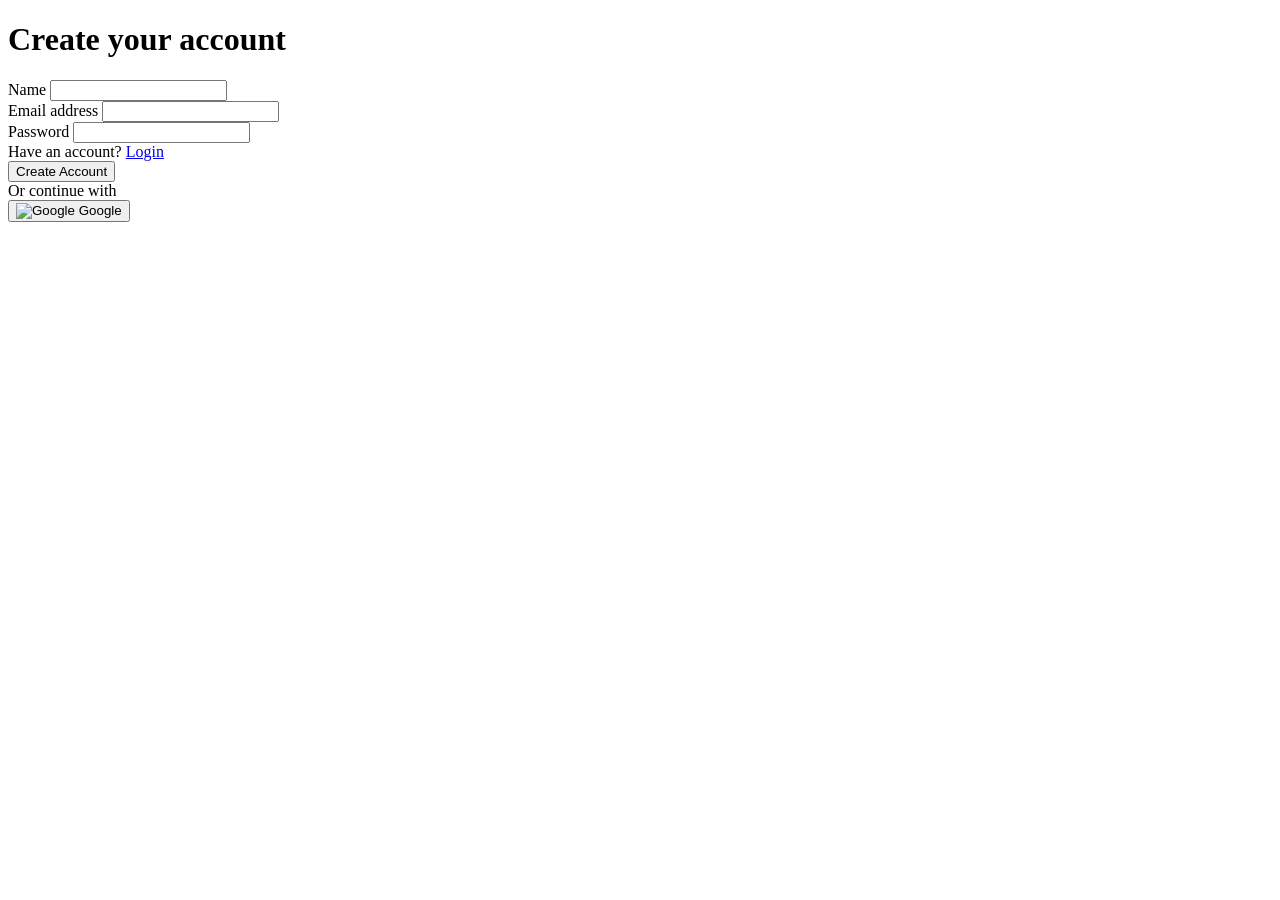
==== index.html @ 69729373 "start" ====
<!DOCTYPE html>
<html lang="en">

<head>
    <meta charset="UTF-8">
    <meta name="viewport" content="width=device-width, initial-scale=1.0">
    <title>Modern Login UI</title>
    <link rel="stylesheet" href="style.css">
    <link rel="stylesheet" href="https://cdnjs.cloudflare.com/ajax/libs/font-awesome/6.0.0/css/all.min.css">
</head>

<body>

    <div class="login-container">
        <h1>Create your account</h1>

        <div class="login-card">
            <form>
                <div class="input-group">
                    <label for="email">Name</label>
                    <input type="text" id="username" required>
                </div>
                <div class="input-group">
                    <label for="email">Email address</label>
                    <input type="email" id="useremail" required>
                </div>

                <div class="input-group">
                    <label for="password">Password</label>
                    <input type="password" id="userpassword"  required>
                </div>

                <div class="form-options">
                   Have an account? <a href="login.html" class="signup-link">Login</a>
                    <!-- <a href="#" class="forgot-link">Forgot password?</a> -->
                </div>

                <button type="submit" id="submit">Create Account</button>
            </form>

            <div class="divider">
                <span>Or continue with</span>
            </div>

            <div class="social-login">
                <button class="social-btn" id="googlebtn">
                    <img src="https://upload.wikimedia.org/wikipedia/commons/c/c1/Google_%22G%22_logo.svg" alt="Google">
                    Google
                </button>
           
               
            </div>
        </div>
    </div>
 <script type="module" src="auth.js"></script>
</body>

</html>
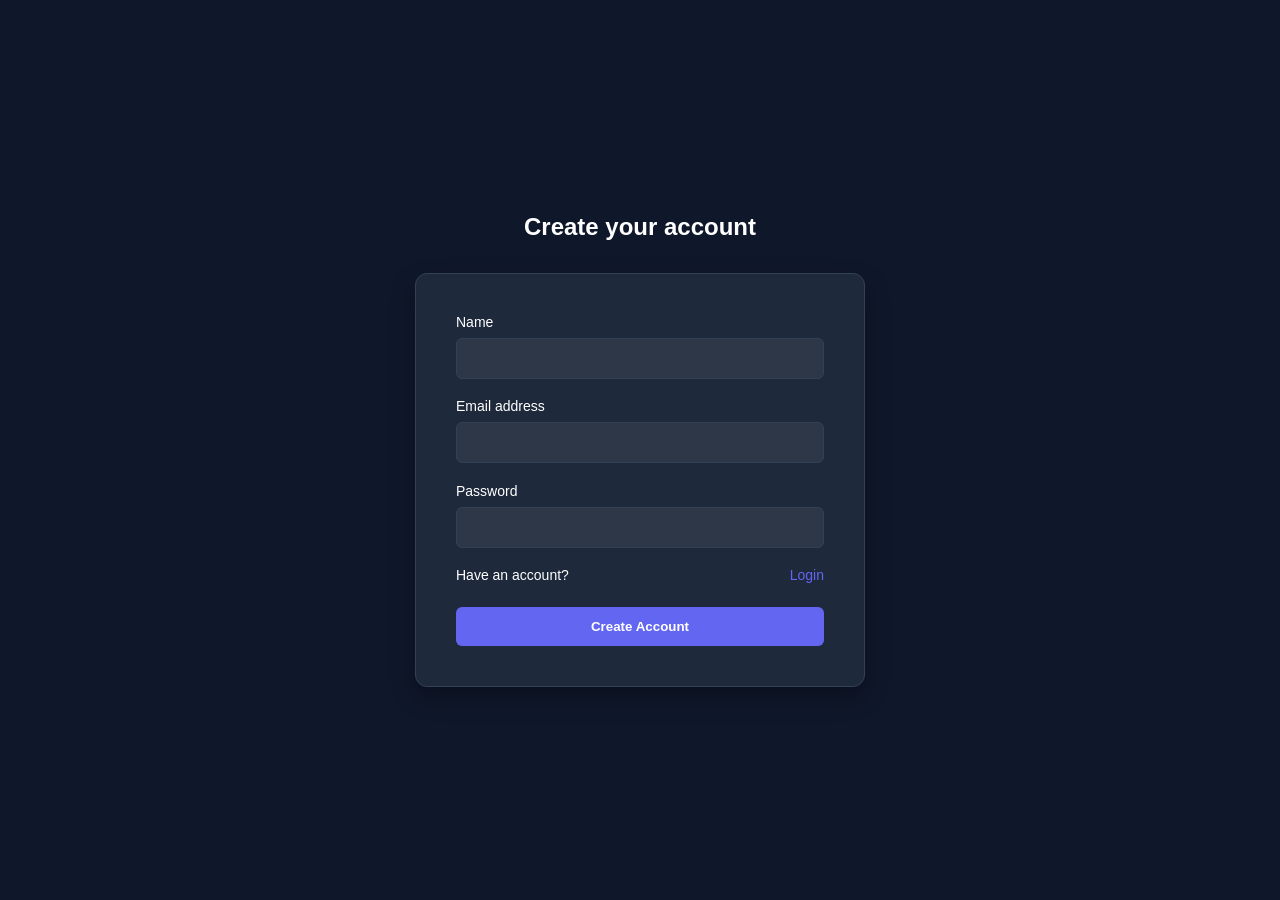
==== commit 1019aceb: "addpost" ====
--- a/index.html
+++ b/index.html
@@ -27,32 +27,22 @@
 
                 <div class="input-group">
                     <label for="password">Password</label>
-                    <input type="password" id="userpassword"  required>
+                    <input type="password" id="userpassword" required>
                 </div>
 
                 <div class="form-options">
-                   Have an account? <a href="login.html" class="signup-link">Login</a>
+                    Have an account? <a href="login.html" class="signup-link">Login</a>
                     <!-- <a href="#" class="forgot-link">Forgot password?</a> -->
                 </div>
 
                 <button type="submit" id="submit">Create Account</button>
             </form>
 
-            <div class="divider">
-                <span>Or continue with</span>
-            </div>
+         
 
-            <div class="social-login">
-                <button class="social-btn" id="googlebtn">
-                    <img src="https://upload.wikimedia.org/wikipedia/commons/c/c1/Google_%22G%22_logo.svg" alt="Google">
-                    Google
-                </button>
-           
-               
-            </div>
         </div>
     </div>
- <script type="module" src="auth.js"></script>
+    <script type="module" src="auth.js"></script>
 </body>
 
 </html>
--- a/style.css
+++ b/style.css
@@ -0,0 +1,158 @@
+
+:root {
+    --bg-color: #0f172a;
+    --card-bg: #1e293b;
+    --input-bg: #2d3748;
+    --primary-blue: #6366f1;
+    --text-main: #ffffff;
+    --text-muted: #94a3b8;
+    --border-color: #334155;
+}
+
+* {
+    box-sizing: border-box;
+    margin: 0;
+    padding: 0;
+    font-family: 'Inter', -apple-system, sans-serif;
+}
+
+body {
+    background-color: var(--bg-color);
+    color: var(--text-main);
+    display: flex;
+    justify-content: center;
+    align-items: center;
+    min-height: 100vh;
+    padding: 20px;
+}
+
+.login-container {
+    width: 100%;
+    max-width: 450px; 
+    text-align: center;
+}
+
+h1 {
+    font-size: 1.5rem;
+    margin-bottom: 2rem;
+    font-weight: 700;
+}
+
+
+.login-card {
+    background-color: var(--card-bg);
+    padding: 2.5rem;
+    border-radius: 12px;
+    border: 1px solid var(--border-color);
+    box-shadow: 0 10px 25px rgba(0, 0, 0, 0.3);
+}
+
+
+.input-group {
+    text-align: left;
+    margin-bottom: 1.2rem;
+}
+
+label {
+    display: block;
+    font-size: 0.875rem;
+    margin-bottom: 0.5rem;
+    font-weight: 500;
+}
+
+input[type="email"], 
+input[type="text"],
+input[type="password"] {
+    width: 100%;
+    padding: 0.75rem;
+    background-color: var(--input-bg);
+    border: 1px solid var(--border-color);
+    border-radius: 6px;
+    color: white;
+    outline: none;
+    transition: border 0.2s;
+}
+
+input:focus {
+    border-color: var(--primary-blue);
+}
+
+
+.form-options {
+    display: flex;
+    justify-content: space-between;
+    align-items: center;
+    font-size: 0.875rem;
+    margin-bottom: 1.5rem;
+}
+
+.forgot-link {
+    color: var(--primary-blue);
+    text-decoration: none;
+}
+
+.forgot-link:hover {
+    text-decoration: underline;
+}
+
+/* Buttons */
+#submit {
+    width: 100%;
+    padding: 0.75rem;
+    background-color: var(--primary-blue);
+    color: white;
+    border: none;
+    border-radius: 6px;
+    font-weight: 600;
+    cursor: pointer;
+    transition: opacity 0.2s;
+}
+
+#submit:hover {
+    opacity: 0.7;
+}
+
+/* Divider */
+.divider {
+    position: relative;
+    margin: 2rem 0;
+    text-align: center;
+}
+
+.divider::before {
+    content: "";
+    position: absolute;
+    top: 50%;
+    left: 0;
+    width: 100%;
+    height: 1px;
+    background-color: var(--border-color);
+    z-index: 1;
+}
+
+.divider span {
+    position: relative;
+    z-index: 2;
+    background-color: var(--card-bg);
+    padding: 0 10px;
+    font-size: 0.875rem;
+    color: var(--text-muted);
+}
+a{
+    text-decoration: none;
+  color: #6366f1;
+
+}
+a :hover{
+color: #ffffff;
+}
+/* Mobile Responsiveness */
+@media (max-width: 480px) {
+    .login-card {
+        padding: 1.5rem;
+    }
+    
+    .social-login {
+        grid-template-columns: 1fr; 
+    }
+}
